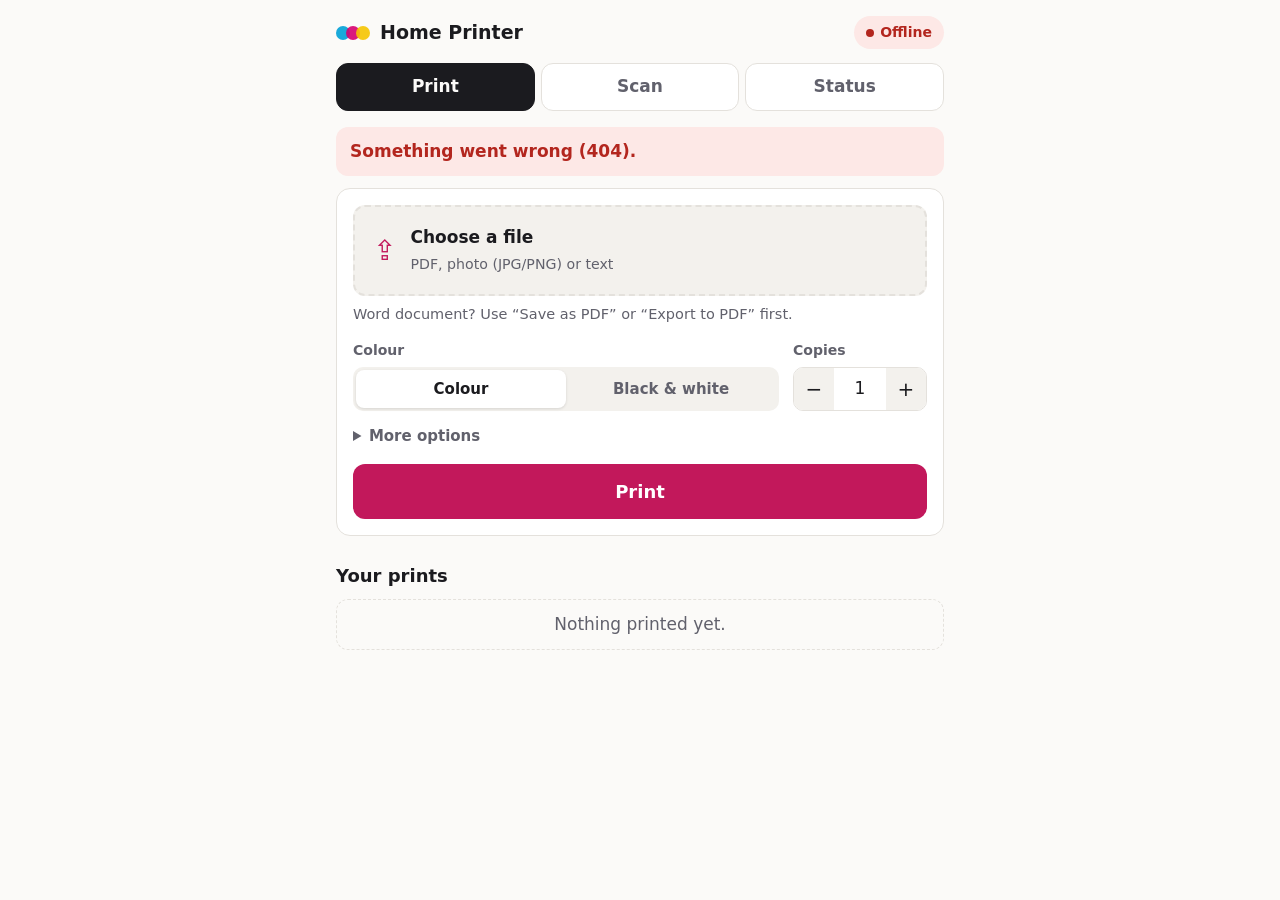
==== web/index.html @ dee0f26c "Rewrite in Go and rename to canon-home-printer One binary with the page embedded. Same API and page " ====
<!doctype html>
<html lang="en">
<head>
<meta charset="utf-8">
<meta name="viewport" content="width=device-width, initial-scale=1, viewport-fit=cover">
<meta name="theme-color" content="#fbfaf8" media="(prefers-color-scheme: light)">
<meta name="theme-color" content="#111115" media="(prefers-color-scheme: dark)">
<meta name="robots" content="noindex, nofollow">
<title>Home Printer</title>
<link rel="icon" href="data:image/svg+xml,%3Csvg xmlns='http://www.w3.org/2000/svg' viewBox='0 0 32 32'%3E%3Ccircle cx='10' cy='12' r='7' fill='%2300a0d6'/%3E%3Ccircle cx='22' cy='12' r='7' fill='%23d6006f' fill-opacity='.85'/%3E%3Ccircle cx='16' cy='21' r='7' fill='%23f5c400' fill-opacity='.85'/%3E%3C/svg%3E">
<link rel="stylesheet" href="style.css">
</head>
<body>
<header class="bar">
  <div class="title"><span class="dots" aria-hidden="true"><i></i><i></i><i></i></span><span id="printer-name">Home Printer</span></div>
  <button id="health" class="pill" type="button" aria-live="polite">Checking…</button>
</header>

<nav class="tabs" role="tablist">
  <button role="tab" data-tab="print" aria-selected="true">Print</button>
  <button role="tab" data-tab="scan">Scan</button>
  <button role="tab" data-tab="status">Status</button>
</nav>

<main>
  <div id="banner" class="banner" hidden></div>

  <!-- PRINT -->
  <section id="tab-print" class="tab">
    <form id="print-form" class="card">
      <label class="drop" id="drop">
        <input type="file" id="file" name="file" accept="application/pdf,image/jpeg,image/png,text/plain,.pdf,.jpg,.jpeg,.png,.txt" required>
        <span class="drop-icon" aria-hidden="true">⇪</span>
        <span id="drop-text"><strong>Choose a file</strong><br><small>PDF, photo (JPG/PNG) or text</small></span>
      </label>
      <p class="hint">Word document? Use “Save as PDF” or “Export to PDF” first.</p>

      <div class="row">
        <div class="field">
          <span class="label">Colour</span>
          <div class="seg" role="radiogroup">
            <label><input type="radio" name="color" value="true" checked><span>Colour</span></label>
            <label><input type="radio" name="color" value="false"><span>Black &amp; white</span></label>
          </div>
        </div>
        <div class="field small">
          <label class="label" for="copies">Copies</label>
          <div class="stepper">
            <button type="button" data-step="-1" aria-label="Fewer copies">−</button>
            <input id="copies" name="copies" type="number" min="1" max="50" value="1" inputmode="numeric">
            <button type="button" data-step="1" aria-label="More copies">+</button>
          </div>
        </div>
      </div>
      <details class="more">
        <summary>More options</summary>
        <div class="field">
          <label class="label" for="pages">Only these pages</label>
          <input id="pages" name="pages" type="text" placeholder="e.g. 1-3, 5 (leave empty for all)" autocomplete="off">
        </div>
        <label class="check"><input type="checkbox" name="fit" checked> Shrink to fit the page</label>
      </details>
      <button class="primary big" id="print-btn" type="submit">Print</button>
    </form>

    <h2>Your prints</h2>
    <ul id="my-jobs" class="list"><li class="empty">Nothing printed yet.</li></ul>
  </section>

  <!-- SCAN -->
  <section id="tab-scan" class="tab" hidden>
    <div class="card">
      <p class="lead">Put the page <strong>face down</strong> on the glass, lined up with the arrow mark in the corner, and close the lid.</p>
      <div class="row">
        <div class="field">
          <span class="label">Save as</span>
          <div class="seg" role="radiogroup">
            <label><input type="radio" name="sfmt" value="pdf" checked><span>PDF</span></label>
            <label><input type="radio" name="sfmt" value="jpeg"><span>Photo (JPG)</span></label>
          </div>
        </div>
      </div>
      <div class="row">
        <div class="field">
          <span class="label">Colour</span>
          <div class="seg" role="radiogroup">
            <label><input type="radio" name="smode" value="Color" checked><span>Colour</span></label>
            <label><input type="radio" name="smode" value="Gray"><span>Grey</span></label>
          </div>
        </div>
        <div class="field">
          <span class="label">Quality</span>
          <div class="seg" role="radiogroup">
            <label><input type="radio" name="sres" value="150"><span>Quick</span></label>
            <label><input type="radio" name="sres" value="300" checked><span>Normal</span></label>
            <label><input type="radio" name="sres" value="600"><span>Best</span></label>
          </div>
        </div>
      </div>
      <button class="primary big" id="scan-btn" type="button">Scan</button>
      <div id="scan-progress" class="progress" hidden>
        <div class="spinner" aria-hidden="true"></div><span id="scan-progress-text">Scanning…</span>
      </div>
    </div>

    <h2>Your scans</h2>
    <p class="hint">Scans are kept for 30 days. Only you can see yours.</p>
    <ul id="my-scans" class="list"><li class="empty">No scans yet.</li></ul>
  </section>

  <!-- STATUS -->
  <section id="tab-status" class="tab" hidden>
    <div class="card" id="status-card">
      <div class="status-head">
        <div><div class="big-state" id="state-text">…</div><div class="muted" id="state-detail"></div></div>
        <button class="ghost" id="refresh" type="button">Refresh</button>
      </div>
      <ul id="issues" class="issues"></ul>
      <ul id="checks" class="checks"></ul>
    </div>

    <h2>Print queue</h2>
    <ul id="all-jobs" class="list"><li class="empty">Nothing in the queue.</li></ul>

    <div id="maint" class="card" hidden>
      <h2>Fix print quality</h2>
      <p class="hint">Faded or missing colours? Start with a nozzle check. If a colour has gaps, run a cleaning, then check again.
        Use deep cleaning only if two cleanings didn't help: it uses a lot of ink. Afterwards, let the printer rest 10 minutes.</p>
      <div class="actions">
        <button class="ghost" data-maint="nozzle_check" type="button">Nozzle check</button>
        <button class="ghost" data-maint="clean" type="button">Cleaning</button>
        <button class="ghost warn" data-maint="deep_clean" type="button">Deep cleaning</button>
      </div>
    </div>

    <details class="card log">
      <summary>Technical details</summary>
      <h3>Recent activity</h3>
      <ul id="events" class="mono-list"></ul>
      <h3>Print system log (last 24 h)</h3>
      <ul id="cups-log" class="mono-list"></ul>
    </details>
  </section>
</main>

<footer class="foot"><span id="who"></span></footer>

<dialog id="confirm">
  <form method="dialog">
    <p id="confirm-text"></p>
    <div class="actions end"><button value="no" class="ghost">Cancel</button><button value="yes" class="primary">Go ahead</button></div>
  </form>
</dialog>

<script src="app.js"></script>
</body>
</html>
---- web/style.css ----
:root {
  --bg: #fbfaf8;
  --surface: #ffffff;
  --surface-2: #f3f1ed;
  --text: #1b1b1f;
  --muted: #61616c;
  --line: #e4e1dc;
  --accent: #c2185b;
  --accent-text: #ffffff;
  --accent-soft: #fde7f0;
  --ok: #16794a;
  --ok-soft: #e3f5ea;
  --warn: #9a5b00;
  --warn-soft: #fff3dc;
  --err: #b3261e;
  --err-soft: #fde8e6;
  --cyan: #00a0d6; --magenta: #d6006f; --yellow: #f5c400;
  --radius: 14px;
}
@media (prefers-color-scheme: dark) {
  :root:not([data-theme="light"]) {
    --bg: #111115; --surface: #19191f; --surface-2: #22222a; --text: #ececf1; --muted: #a4a4b1;
    --line: #2c2c35; --accent: #ff4f9a; --accent-text: #1a0610; --accent-soft: #3a1426;
    --ok: #52d18a; --ok-soft: #12301f; --warn: #f0b252; --warn-soft: #33260f; --err: #ff7a70; --err-soft: #3a1714;
  }
}
:root[data-theme="dark"] {
  --bg: #111115; --surface: #19191f; --surface-2: #22222a; --text: #ececf1; --muted: #a4a4b1;
  --line: #2c2c35; --accent: #ff4f9a; --accent-text: #1a0610; --accent-soft: #3a1426;
  --ok: #52d18a; --ok-soft: #12301f; --warn: #f0b252; --warn-soft: #33260f; --err: #ff7a70; --err-soft: #3a1714;
}

* { box-sizing: border-box; }
html { -webkit-text-size-adjust: 100%; }
body {
  margin: 0; background: var(--bg); color: var(--text);
  font: 17px/1.5 ui-sans-serif, system-ui, -apple-system, "Segoe UI", Roboto, sans-serif;
  padding-bottom: env(safe-area-inset-bottom);
}
button, input, select { font: inherit; color: inherit; }
main, .bar, .tabs, .foot { max-width: 640px; margin: 0 auto; padding-left: 16px; padding-right: 16px; }

.bar { display: flex; align-items: center; justify-content: space-between; gap: 12px; padding-top: 16px; padding-bottom: 8px; }
.title { display: flex; align-items: center; gap: 10px; font-weight: 700; font-size: 19px; }
.dots { display: inline-flex; }
.dots i { width: 14px; height: 14px; border-radius: 50%; margin-left: -4px; opacity: .9; }
.dots i:nth-child(1) { background: var(--cyan); margin-left: 0; }
.dots i:nth-child(2) { background: var(--magenta); }
.dots i:nth-child(3) { background: var(--yellow); }

.pill { border: 0; border-radius: 999px; padding: 6px 12px; font-size: 14px; font-weight: 600; cursor: pointer;
  background: var(--surface-2); color: var(--muted); display: inline-flex; align-items: center; gap: 6px; }
.pill::before { content: ""; width: 8px; height: 8px; border-radius: 50%; background: currentColor; }
.pill.ok { background: var(--ok-soft); color: var(--ok); }
.pill.warn { background: var(--warn-soft); color: var(--warn); }
.pill.err { background: var(--err-soft); color: var(--err); }

.tabs { display: flex; gap: 6px; padding-top: 6px; padding-bottom: 6px; position: sticky; top: 0; background: var(--bg); z-index: 5; }
.tabs button { flex: 1; border: 1px solid var(--line); background: var(--surface); border-radius: 12px; padding: 10px 0;
  font-weight: 600; cursor: pointer; color: var(--muted); }
.tabs button[aria-selected="true"] { background: var(--text); color: var(--bg); border-color: var(--text); }

main { padding-top: 10px; padding-bottom: 24px; }
h2 { font-size: 18px; margin: 26px 0 10px; }
h3 { font-size: 15px; margin: 16px 0 6px; color: var(--muted); }
.card { background: var(--surface); border: 1px solid var(--line); border-radius: var(--radius); padding: 16px; margin-bottom: 12px; }
.card h2 { margin-top: 0; }
.hint { color: var(--muted); font-size: 14.5px; margin: 8px 0 12px; }
.lead { margin: 0 0 14px; }
.muted { color: var(--muted); font-size: 15px; }

.drop { display: flex; align-items: center; gap: 14px; border: 2px dashed var(--line); border-radius: 12px; padding: 18px;
  cursor: pointer; background: var(--surface-2); }
.drop.has-file { border-style: solid; border-color: var(--accent); background: var(--accent-soft); }
.drop.drag { border-color: var(--accent); }
.drop input { position: absolute; width: 1px; height: 1px; opacity: 0; }
.drop-icon { font-size: 28px; line-height: 1; color: var(--accent); }
.drop small { color: var(--muted); }

.row { display: flex; flex-wrap: wrap; gap: 14px; margin-top: 14px; }
.field { flex: 1 1 200px; min-width: 0; }
.field.small { flex: 0 0 auto; }
.label { display: block; font-size: 14px; font-weight: 600; color: var(--muted); margin-bottom: 6px; }
input[type="text"], input[type="number"] { width: 100%; border: 1px solid var(--line); background: var(--surface); border-radius: 10px; padding: 10px 12px; }
.seg { display: flex; background: var(--surface-2); border-radius: 10px; padding: 3px; }
.seg label { flex: 1; }
.seg input { position: absolute; opacity: 0; pointer-events: none; }
.seg span { display: block; text-align: center; padding: 8px 6px; border-radius: 8px; cursor: pointer; font-size: 15px; font-weight: 600; color: var(--muted); }
.seg input:checked + span { background: var(--surface); color: var(--text); box-shadow: 0 1px 3px rgba(0,0,0,.12); }
.seg input:focus-visible + span { outline: 2px solid var(--accent); }
.stepper { display: flex; align-items: center; border: 1px solid var(--line); border-radius: 10px; overflow: hidden; }
.stepper button { border: 0; background: var(--surface-2); width: 40px; height: 42px; font-size: 20px; cursor: pointer; }
.stepper input { border: 0; border-radius: 0; width: 52px; text-align: center; padding: 8px 0; -moz-appearance: textfield; }
.stepper input::-webkit-inner-spin-button { -webkit-appearance: none; }
.more { margin-top: 14px; }
.more summary { cursor: pointer; color: var(--muted); font-weight: 600; font-size: 15px; }
.more .field { margin-top: 10px; }
.check { display: flex; align-items: center; gap: 8px; margin-top: 10px; font-size: 15.5px; }

button.primary, button.ghost { border-radius: 12px; padding: 10px 16px; font-weight: 700; cursor: pointer; }
button.primary { background: var(--accent); color: var(--accent-text); border: 0; }
button.primary:disabled { opacity: .55; cursor: default; }
button.ghost { background: var(--surface); border: 1px solid var(--line); }
button.ghost.warn { color: var(--warn); }
button.big { width: 100%; margin-top: 16px; padding: 14px; font-size: 18px; }
.actions { display: flex; flex-wrap: wrap; gap: 8px; }
.actions.end { justify-content: flex-end; }

.progress { display: flex; align-items: center; gap: 10px; margin-top: 14px; color: var(--muted); }
.spinner { width: 18px; height: 18px; border: 3px solid var(--line); border-top-color: var(--accent); border-radius: 50%; animation: spin 0.9s linear infinite; }
@keyframes spin { to { transform: rotate(360deg); } }
@media (prefers-reduced-motion: reduce) { .spinner { animation: none; } }

.list { list-style: none; padding: 0; margin: 0; }
.list > li { background: var(--surface); border: 1px solid var(--line); border-radius: 12px; padding: 12px 14px; margin-bottom: 8px; }
.list > li.empty { color: var(--muted); background: none; border-style: dashed; text-align: center; }
.job-top { display: flex; justify-content: space-between; gap: 10px; align-items: baseline; }
.job-name { font-weight: 600; overflow-wrap: anywhere; }
.job-meta { color: var(--muted); font-size: 14px; }
.state { font-size: 13px; font-weight: 700; padding: 2px 9px; border-radius: 999px; white-space: nowrap; background: var(--surface-2); color: var(--muted); }
.state.printing, .state.queued { background: var(--accent-soft); color: var(--accent); }
.state.done { background: var(--ok-soft); color: var(--ok); }
.state.failed, .state.stopped { background: var(--err-soft); color: var(--err); }
.timeline { list-style: none; padding: 0; margin: 8px 0 0; font-size: 14px; color: var(--muted); }
.timeline li::before { content: "•"; margin-right: 6px; }
.job-actions { margin-top: 8px; display: flex; gap: 8px; flex-wrap: wrap; }
.job-actions button, .job-actions a { font-size: 14px; padding: 6px 12px; border-radius: 9px; border: 1px solid var(--line); background: var(--surface); cursor: pointer; text-decoration: none; color: var(--text); font-weight: 600; }

.issues { list-style: none; padding: 0; margin: 12px 0 0; }
.issues li { border-radius: 10px; padding: 10px 12px; margin-bottom: 8px; }
.issues li.error { background: var(--err-soft); }
.issues li.warning { background: var(--warn-soft); }
.issues li.info { background: var(--surface-2); }
.issues strong { display: block; }
.issues .fix { font-size: 15px; }
.banner { border-radius: 12px; padding: 12px 14px; margin-bottom: 12px; font-weight: 600; }
.banner.error { background: var(--err-soft); color: var(--err); }
.banner.ok { background: var(--ok-soft); color: var(--ok); }
.banner.warning { background: var(--warn-soft); color: var(--warn); }

.status-head { display: flex; justify-content: space-between; align-items: flex-start; gap: 10px; }
.big-state { font-size: 24px; font-weight: 800; letter-spacing: -0.01em; }
.checks { list-style: none; padding: 0; margin: 14px 0 0; border-top: 1px solid var(--line); }
.checks li { display: flex; justify-content: space-between; gap: 10px; padding: 9px 0; border-bottom: 1px solid var(--line); font-size: 15.5px; }
.checks li:last-child { border-bottom: 0; }
.checks .v { color: var(--muted); text-align: right; }
.checks .v.ok::before { content: "✓ "; color: var(--ok); font-weight: 700; }
.checks .v.bad { color: var(--err); font-weight: 600; }
.checks .v.bad::before { content: "✕ "; }

.log summary { cursor: pointer; font-weight: 700; }
.mono-list { list-style: none; padding: 0; margin: 0; font: 12.5px/1.45 ui-monospace, SFMono-Regular, Menlo, monospace; }
.mono-list li { padding: 5px 0; border-bottom: 1px solid var(--line); overflow-wrap: anywhere; }
.mono-list .error { color: var(--err); }
.mono-list .warning { color: var(--warn); }

dialog { border: 1px solid var(--line); border-radius: var(--radius); background: var(--surface); color: var(--text); max-width: 420px; width: calc(100% - 32px); }
dialog::backdrop { background: rgba(0,0,0,.4); }
.foot { color: var(--muted); font-size: 13.5px; padding-bottom: 24px; text-align: center; }
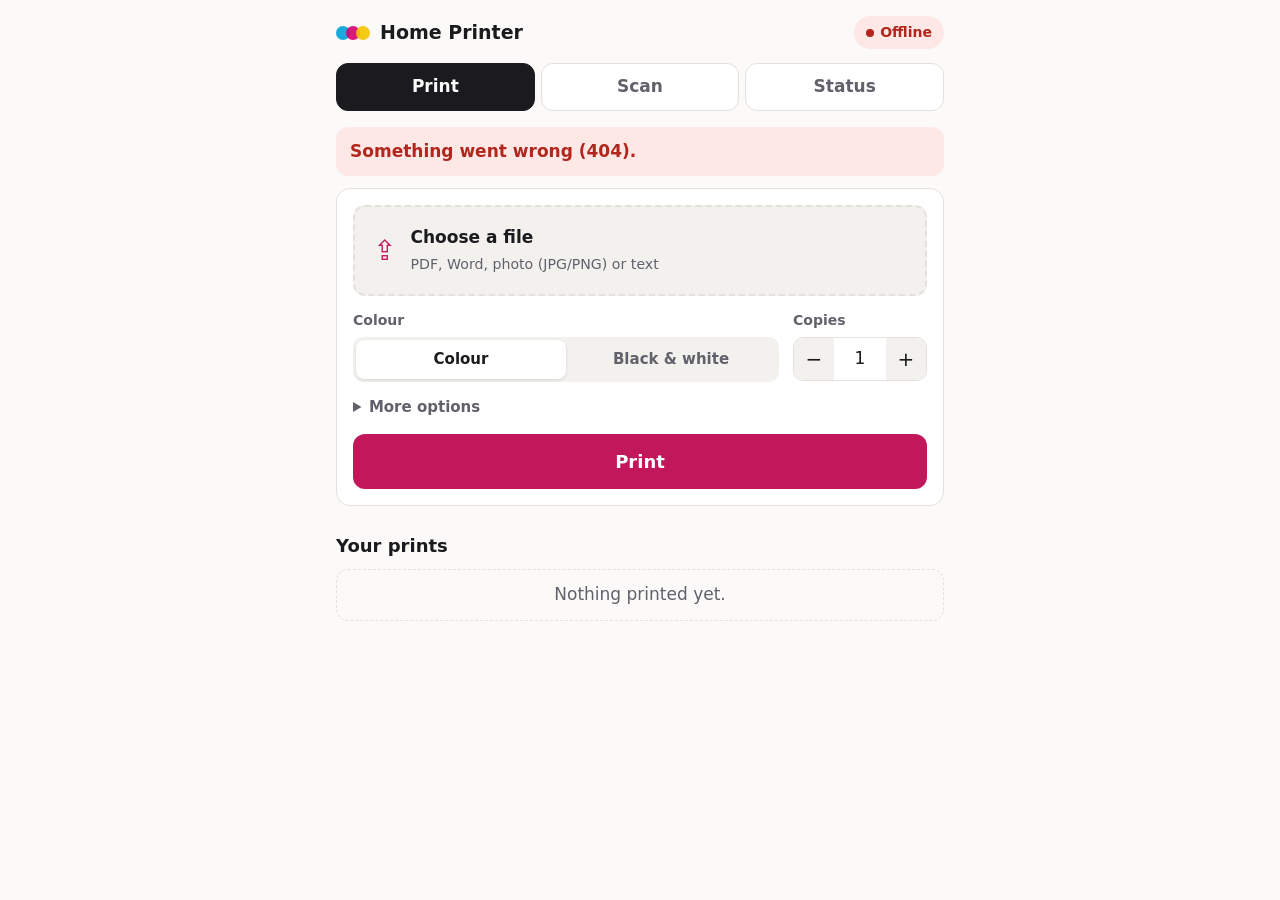
==== commit 5388e39e: "Print Word, Excel and PowerPoint files Office files (doc, docx, odt, rtf, xls, xlsx, ods, ppt, pptx," ====
--- a/web/index.html
+++ b/web/index.html
@@ -29,11 +29,10 @@
   <section id="tab-print" class="tab">
     <form id="print-form" class="card">
       <label class="drop" id="drop">
-        <input type="file" id="file" name="file" accept="application/pdf,image/jpeg,image/png,text/plain,.pdf,.jpg,.jpeg,.png,.txt" required>
+        <input type="file" id="file" name="file" accept=".pdf,.jpg,.jpeg,.png,.txt,.doc,.docx,.odt,.rtf,.xls,.xlsx,.ods,.ppt,.pptx,.odp,application/pdf,image/jpeg,image/png,text/plain" required>
         <span class="drop-icon" aria-hidden="true">⇪</span>
-        <span id="drop-text"><strong>Choose a file</strong><br><small>PDF, photo (JPG/PNG) or text</small></span>
+        <span id="drop-text"><strong>Choose a file</strong><br><small>PDF, Word, photo (JPG/PNG) or text</small></span>
       </label>
-      <p class="hint">Word document? Use “Save as PDF” or “Export to PDF” first.</p>
 
       <div class="row">
         <div class="field">
--- a/web/style.css
+++ b/web/style.css
@@ -1,3 +1,4 @@
+[hidden] { display: none !important; }
 :root {
   --bg: #fbfaf8;
   --surface: #ffffff;
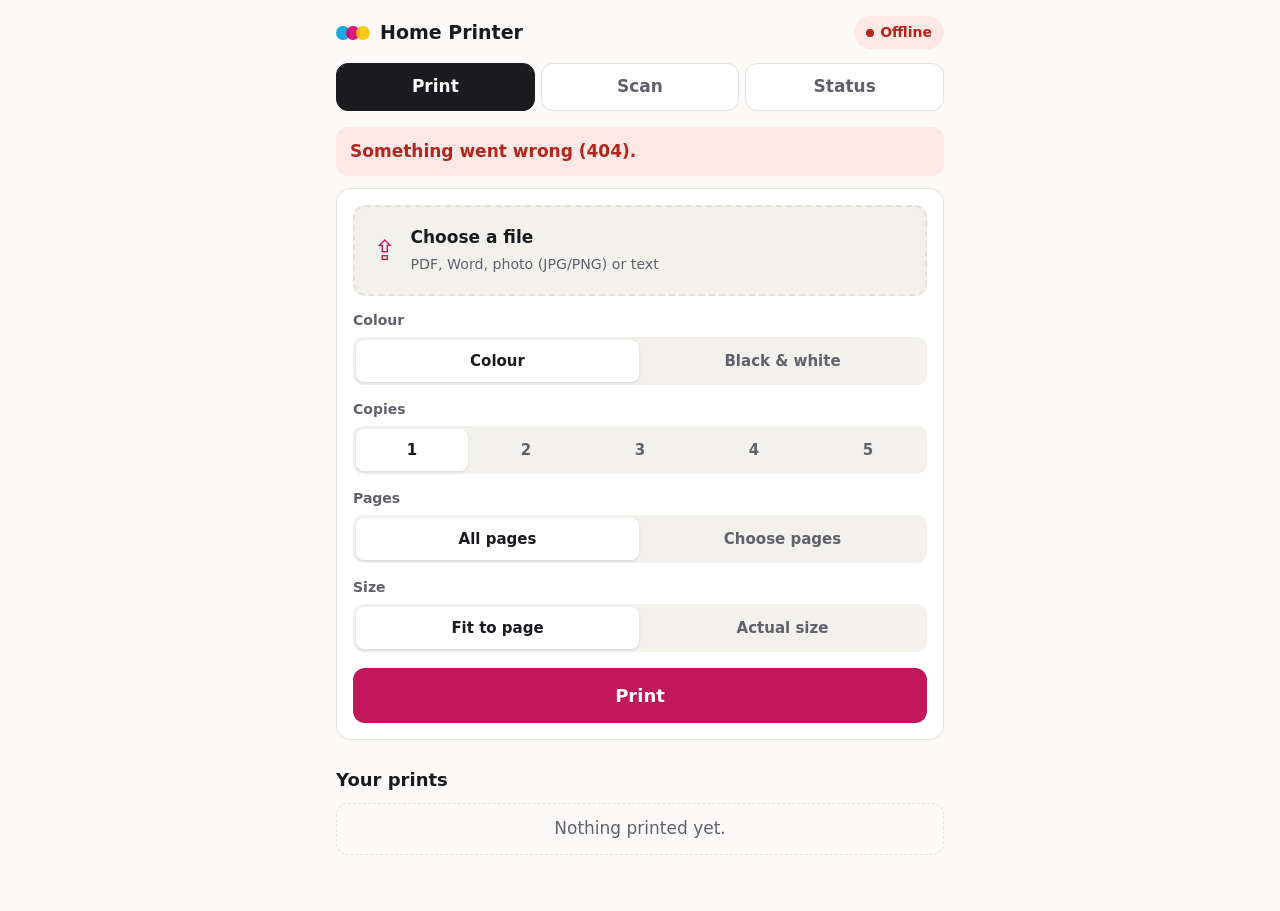
==== commit 61ef41be: "Print form uses the same segmented buttons as Scan Copies is 1-5 instead of a stepper, and the hidde" ====
--- a/web/index.html
+++ b/web/index.html
@@ -37,28 +37,43 @@
       <div class="row">
         <div class="field">
           <span class="label">Colour</span>
-          <div class="seg" role="radiogroup">
+          <div class="seg" role="radiogroup" aria-label="Colour">
             <label><input type="radio" name="color" value="true" checked><span>Colour</span></label>
             <label><input type="radio" name="color" value="false"><span>Black &amp; white</span></label>
           </div>
         </div>
-        <div class="field small">
-          <label class="label" for="copies">Copies</label>
-          <div class="stepper">
-            <button type="button" data-step="-1" aria-label="Fewer copies">−</button>
-            <input id="copies" name="copies" type="number" min="1" max="50" value="1" inputmode="numeric">
-            <button type="button" data-step="1" aria-label="More copies">+</button>
+      </div>
+      <div class="row">
+        <div class="field">
+          <span class="label">Copies</span>
+          <div class="seg" role="radiogroup" aria-label="Copies">
+            <label><input type="radio" name="copies" value="1" checked><span>1</span></label>
+            <label><input type="radio" name="copies" value="2"><span>2</span></label>
+            <label><input type="radio" name="copies" value="3"><span>3</span></label>
+            <label><input type="radio" name="copies" value="4"><span>4</span></label>
+            <label><input type="radio" name="copies" value="5"><span>5</span></label>
           </div>
         </div>
       </div>
-      <details class="more">
-        <summary>More options</summary>
+      <div class="row">
         <div class="field">
-          <label class="label" for="pages">Only these pages</label>
-          <input id="pages" name="pages" type="text" placeholder="e.g. 1-3, 5 (leave empty for all)" autocomplete="off">
+          <span class="label">Pages</span>
+          <div class="seg" role="radiogroup" aria-label="Pages">
+            <label><input type="radio" name="which" value="all" checked><span>All pages</span></label>
+            <label><input type="radio" name="which" value="some"><span>Choose pages</span></label>
+          </div>
+          <input id="pages" name="pages" type="text" inputmode="numeric" placeholder="e.g. 1-3, 5" autocomplete="off" aria-label="Which pages" hidden>
         </div>
-        <label class="check"><input type="checkbox" name="fit" checked> Shrink to fit the page</label>
-      </details>
+      </div>
+      <div class="row">
+        <div class="field">
+          <span class="label">Size</span>
+          <div class="seg" role="radiogroup" aria-label="Size">
+            <label><input type="radio" name="fit" value="true" checked><span>Fit to page</span></label>
+            <label><input type="radio" name="fit" value="false"><span>Actual size</span></label>
+          </div>
+        </div>
+      </div>
       <button class="primary big" id="print-btn" type="submit">Print</button>
     </form>
 
--- a/web/style.css
+++ b/web/style.css
@@ -83,7 +83,7 @@
 .field.small { flex: 0 0 auto; }
 .label { display: block; font-size: 14px; font-weight: 600; color: var(--muted); margin-bottom: 6px; }
 input[type="text"], input[type="number"] { width: 100%; border: 1px solid var(--line); background: var(--surface); border-radius: 10px; padding: 10px 12px; }
-.seg { display: flex; background: var(--surface-2); border-radius: 10px; padding: 3px; }
+.seg { display: flex; gap: 2px; background: var(--surface-2); border-radius: 10px; padding: 3px; }
 .seg label { flex: 1; }
 .seg input { position: absolute; opacity: 0; pointer-events: none; }
 .seg span { display: block; text-align: center; padding: 8px 6px; border-radius: 8px; cursor: pointer; font-size: 15px; font-weight: 600; color: var(--muted); }
@@ -158,3 +158,6 @@
 dialog { border: 1px solid var(--line); border-radius: var(--radius); background: var(--surface); color: var(--text); max-width: 420px; width: calc(100% - 32px); }
 dialog::backdrop { background: rgba(0,0,0,.4); }
 .foot { color: var(--muted); font-size: 13.5px; padding-bottom: 24px; text-align: center; }
+
+#pages { margin-top: 8px; width: 100%; }
+.seg span { min-height: 42px; display: flex; align-items: center; justify-content: center; }
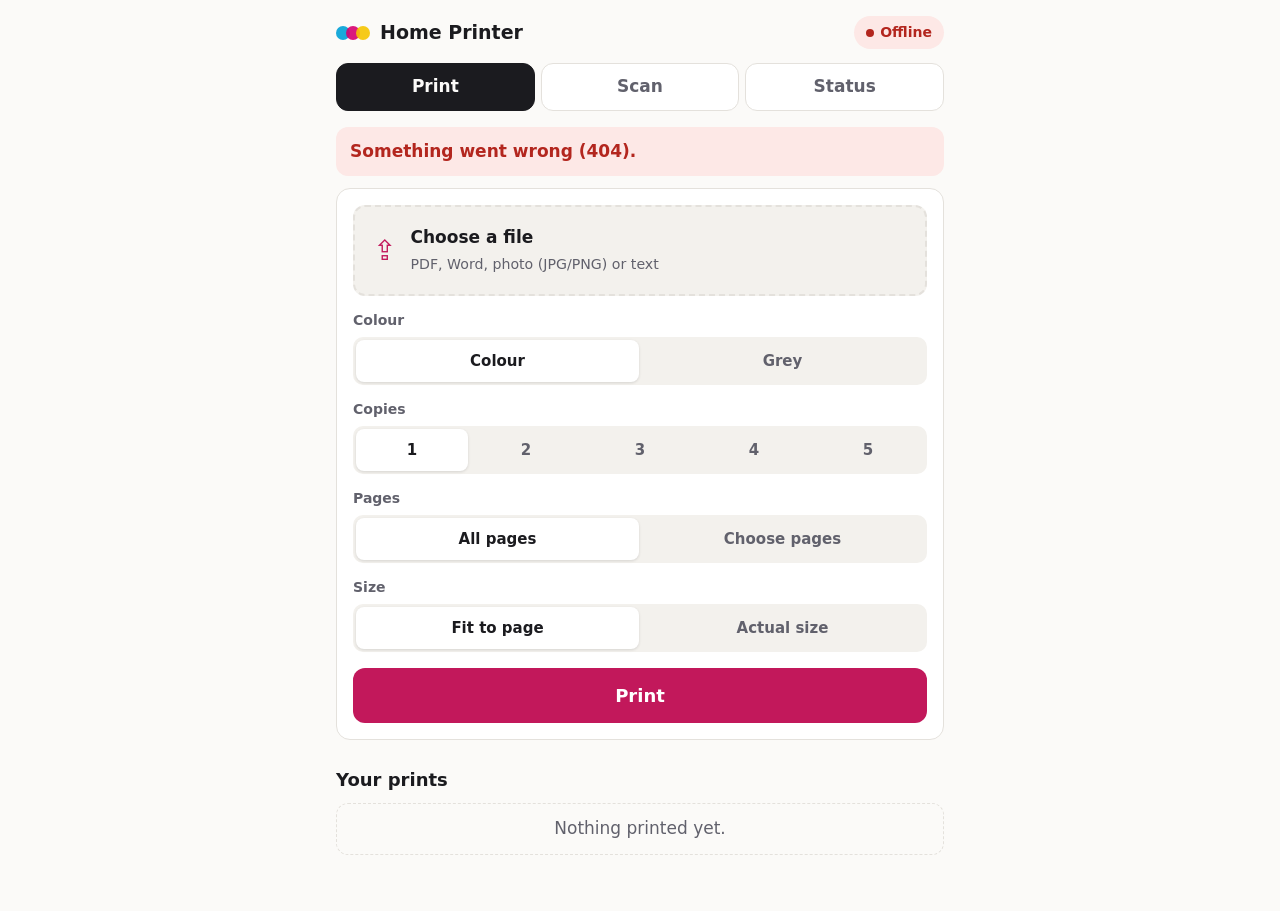
==== commit 5d50a0b6: "Print colour choice reads Colour / Grey, like Scan Co-Authored-By: Claude Opus 5.5 <noreply@anthropi" ====
--- a/web/index.html
+++ b/web/index.html
@@ -39,7 +39,7 @@
           <span class="label">Colour</span>
           <div class="seg" role="radiogroup" aria-label="Colour">
             <label><input type="radio" name="color" value="true" checked><span>Colour</span></label>
-            <label><input type="radio" name="color" value="false"><span>Black &amp; white</span></label>
+            <label><input type="radio" name="color" value="false"><span>Grey</span></label>
           </div>
         </div>
       </div>
